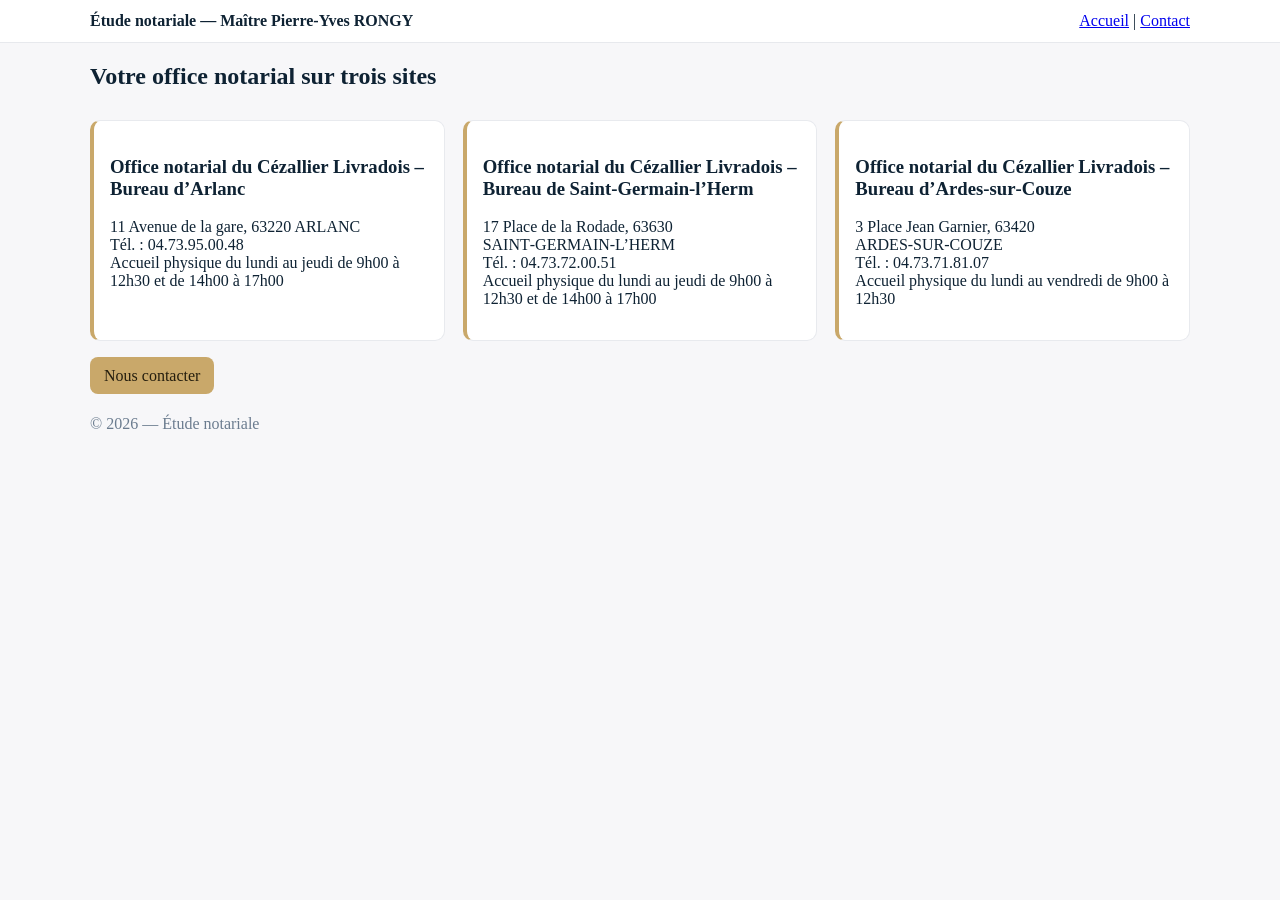
==== index.html @ 6e29611f "Add files via upload" ====
<!DOCTYPE html><html lang='fr'><head><meta charset='UTF-8'><title>Accueil</title><link rel='stylesheet' href='style.css'></head><body><header class='header'><div class='container bar'><strong>Étude notariale — Maître Pierre‑Yves RONGY</strong><nav><a href='index.html'>Accueil</a> | <a href='contact.html'>Contact</a></nav></div></header><section><div class='container'><h1>Votre office notarial sur trois sites</h1><div class='grid2'><div class='addr'><h3>Office notarial du Cézallier Livradois – Bureau d’Arlanc</h3><p>11 Avenue de la gare, 63220 ARLANC<br>Tél. : 04.73.95.00.48<br><span class='small'>Accueil physique du lundi au jeudi de 9h00 à 12h30 et de 14h00 à 17h00</span></p></div><div class='addr'><h3>Office notarial du Cézallier Livradois – Bureau de Saint‑Germain‑l’Herm</h3><p>17 Place de la Rodade, 63630 SAINT‑GERMAIN‑L’HERM<br>Tél. : 04.73.72.00.51<br><span class='small'>Accueil physique du lundi au jeudi de 9h00 à 12h30 et de 14h00 à 17h00</span></p></div><div class='addr'><h3>Office notarial du Cézallier Livradois – Bureau d’Ardes‑sur‑Couze</h3><p>3 Place Jean Garnier, 63420 ARDES‑SUR‑COUZE<br>Tél. : 04.73.71.81.07<br><span class='small'>Accueil physique du lundi au vendredi de 9h00 à 12h30</span></p></div></div><p><a class='cta' href='contact.html'>Nous contacter</a></p></div></section><footer><div class='container' style='padding:14px 0;color:#6b7c8f'>© 2026 — Étude notariale</div></footer></body></html>
---- style.css ----
:root{--navy:#1E3A5F;--gold:#C9A86A;--bg:#F7F7F9;--ink:#0E2233}body{font-family:Segoe UI;margin:0;background:var(--bg);color:var(--ink)}.container{max-width:1100px;margin:auto;padding:0 20px}.header{background:#fff;border-bottom:1px solid #e7e9ed;position:sticky;top:0}.bar{display:flex;justify-content:space-between;align-items:center;padding:12px 0}.cta{background:var(--gold);padding:10px 14px;border-radius:8px;text-decoration:none;color:#251E0E}.addr{background:#fff;border:1px solid #e8eaee;border-left:4px solid var(--gold);border-radius:10px;padding:16px;margin:10px 0}.grid2{display:grid;grid-template-columns:repeat(auto-fit,minmax(280px,1fr));gap:18px}.card{background:#fff;border:1px solid #e8eaee;border-radius:10px;padding:16px}
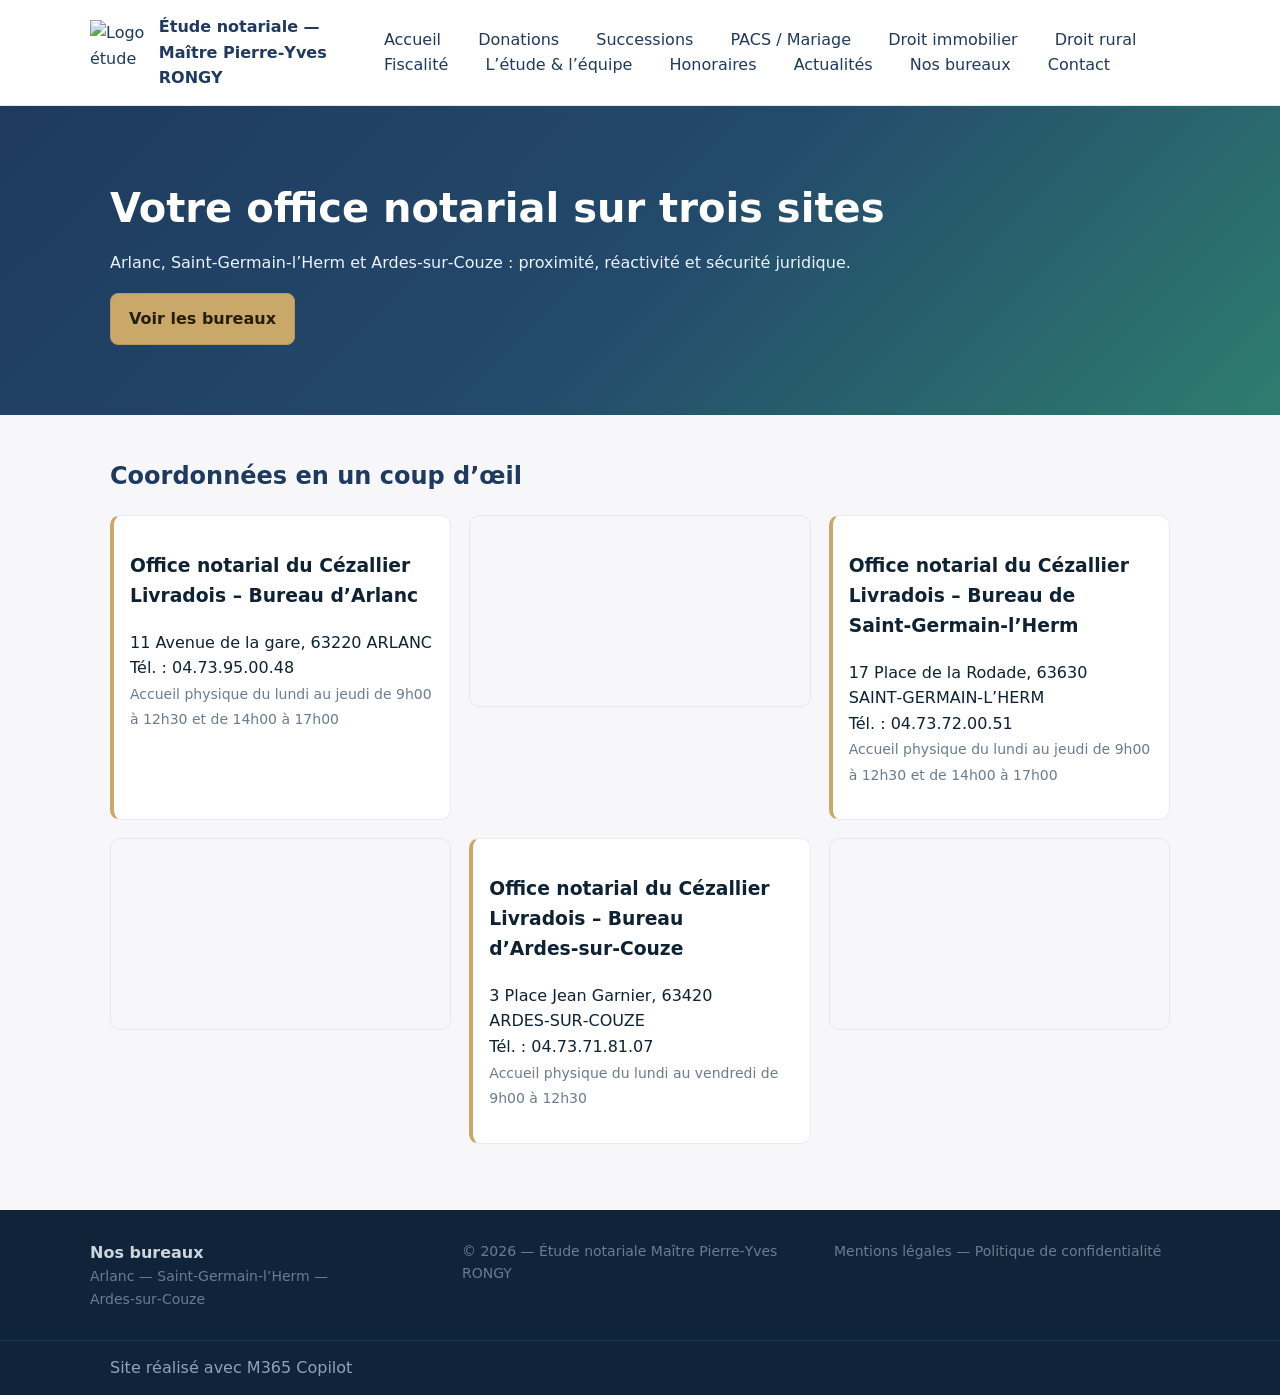
==== commit 841bee19: "Add files via upload" ====
--- a/index.html
+++ b/index.html
@@ -1 +1,54 @@
-<!DOCTYPE html><html lang='fr'><head><meta charset='UTF-8'><title>Accueil</title><link rel='stylesheet' href='style.css'></head><body><header class='header'><div class='container bar'><strong>Étude notariale — Maître Pierre‑Yves RONGY</strong><nav><a href='index.html'>Accueil</a> | <a href='contact.html'>Contact</a></nav></div></header><section><div class='container'><h1>Votre office notarial sur trois sites</h1><div class='grid2'><div class='addr'><h3>Office notarial du Cézallier Livradois – Bureau d’Arlanc</h3><p>11 Avenue de la gare, 63220 ARLANC<br>Tél. : 04.73.95.00.48<br><span class='small'>Accueil physique du lundi au jeudi de 9h00 à 12h30 et de 14h00 à 17h00</span></p></div><div class='addr'><h3>Office notarial du Cézallier Livradois – Bureau de Saint‑Germain‑l’Herm</h3><p>17 Place de la Rodade, 63630 SAINT‑GERMAIN‑L’HERM<br>Tél. : 04.73.72.00.51<br><span class='small'>Accueil physique du lundi au jeudi de 9h00 à 12h30 et de 14h00 à 17h00</span></p></div><div class='addr'><h3>Office notarial du Cézallier Livradois – Bureau d’Ardes‑sur‑Couze</h3><p>3 Place Jean Garnier, 63420 ARDES‑SUR‑COUZE<br>Tél. : 04.73.71.81.07<br><span class='small'>Accueil physique du lundi au vendredi de 9h00 à 12h30</span></p></div></div><p><a class='cta' href='contact.html'>Nous contacter</a></p></div></section><footer><div class='container' style='padding:14px 0;color:#6b7c8f'>© 2026 — Étude notariale</div></footer></body></html>+<!DOCTYPE html><html lang='fr'><head>
+<meta charset='UTF-8'><meta name='viewport' content='width=device-width, initial-scale=1'>
+<title>Accueil</title>
+<link rel='icon' type='image/png' href='assets/favicon.png'>
+<link rel='stylesheet' href='style.css'>
+</head><body>
+
+<header class='header'>
+  <div class='container bar'>
+    <a class='brand' href='index.html'>
+      <img src='assets/logo.png' alt='Logo étude'>
+      <strong>Étude notariale — Maître Pierre‑Yves RONGY</strong>
+    </a>
+    <button class='menu-toggle' onclick="document.body.classList.toggle('nav-open')">Menu</button>
+    <nav>
+      <a href='index.html'>Accueil</a>
+      <a href='donations.html'>Donations</a>
+      <a href='successions.html'>Successions</a>
+      <a href='pacs_mariage.html'>PACS / Mariage</a>
+      <a href='immobilier.html'>Droit immobilier</a>
+      <a href='droit_rural.html'>Droit rural</a>
+      <a href='fiscalite.html'>Fiscalité</a>
+      <a href='equipe.html'>L’étude &amp; l’équipe</a>
+      <a href='honoraires.html'>Honoraires</a>
+      <a href='actualites.html'>Actualités</a>
+      <a href='bureaux.html'>Nos bureaux</a>
+      <a href='contact.html'>Contact</a>
+    </nav>
+  </div>
+</header>
+
+<section class='hero'><div class='container'>
+<h1>Votre office notarial sur trois sites</h1>
+<p>Arlanc, Saint‑Germain‑l’Herm et Ardes‑sur‑Couze : proximité, réactivité et sécurité juridique.</p>
+<a class='cta' href='bureaux.html'>Voir les bureaux</a>
+</div></section>
+<section><div class='container'>
+<h2>Coordonnées en un coup d’œil</h2>
+<div class='grid2'><div class='addr'><h3>Office notarial du Cézallier Livradois – Bureau d’Arlanc</h3><p>11 Avenue de la gare, 63220 ARLANC<br>Tél. : 04.73.95.00.48<br><span class='small'>Accueil physique du lundi au jeudi de 9h00 à 12h30 et de 14h00 à 17h00</span></p></div><div style='aspect-ratio:16/9;border:1px solid #e5e8ee;border-radius:10px;overflow:hidden'><iframe src="https://share.google/TdlPxGfCWdczlRmi7" width='100%' height='100%' style='border:0' loading='lazy' referrerpolicy='no-referrer-when-downgrade' allowfullscreen></iframe></div><div class='addr'><h3>Office notarial du Cézallier Livradois – Bureau de Saint‑Germain‑l’Herm</h3><p>17 Place de la Rodade, 63630 SAINT‑GERMAIN‑L’HERM<br>Tél. : 04.73.72.00.51<br><span class='small'>Accueil physique du lundi au jeudi de 9h00 à 12h30 et de 14h00 à 17h00</span></p></div><div style='aspect-ratio:16/9;border:1px solid #e5e8ee;border-radius:10px;overflow:hidden'><iframe src="https://share.google/jQuEbAlJYLsI0Zqp4" width='100%' height='100%' style='border:0' loading='lazy' referrerpolicy='no-referrer-when-downgrade' allowfullscreen></iframe></div><div class='addr'><h3>Office notarial du Cézallier Livradois – Bureau d’Ardes‑sur‑Couze</h3><p>3 Place Jean Garnier, 63420 ARDES‑SUR‑COUZE<br>Tél. : 04.73.71.81.07<br><span class='small'>Accueil physique du lundi au vendredi de 9h00 à 12h30</span></p></div><div style='aspect-ratio:16/9;border:1px solid #e5e8ee;border-radius:10px;overflow:hidden'><iframe src="https://share.google/MNSxHcf90Dn35QEaH" width='100%' height='100%' style='border:0' loading='lazy' referrerpolicy='no-referrer-when-downgrade' allowfullscreen></iframe></div></div>
+</div></section>
+
+<footer>
+  <div class='container cols'>
+    <div>
+      <strong>Nos bureaux</strong>
+      <div class='small'>Arlanc — Saint‑Germain‑l’Herm — Ardes‑sur‑Couze</div>
+    </div>
+    <div class='small'>© 2026 — Étude notariale Maître Pierre‑Yves RONGY</div>
+    <div class='small'>Mentions légales — Politique de confidentialité</div>
+  </div>
+  <div class='copy'><div class='container'>Site réalisé avec M365 Copilot</div></div>
+</footer>
+
+</body></html>
--- a/style.css
+++ b/style.css
@@ -1 +1,23 @@
-:root{--navy:#1E3A5F;--gold:#C9A86A;--bg:#F7F7F9;--ink:#0E2233}body{font-family:Segoe UI;margin:0;background:var(--bg);color:var(--ink)}.container{max-width:1100px;margin:auto;padding:0 20px}.header{background:#fff;border-bottom:1px solid #e7e9ed;position:sticky;top:0}.bar{display:flex;justify-content:space-between;align-items:center;padding:12px 0}.cta{background:var(--gold);padding:10px 14px;border-radius:8px;text-decoration:none;color:#251E0E}.addr{background:#fff;border:1px solid #e8eaee;border-left:4px solid var(--gold);border-radius:10px;padding:16px;margin:10px 0}.grid2{display:grid;grid-template-columns:repeat(auto-fit,minmax(280px,1fr));gap:18px}.card{background:#fff;border:1px solid #e8eaee;border-radius:10px;padding:16px}+:root{--navy:#1E3A5F;--gold:#C9A86A;--ink:#0E2233;--muted:#6B7C8F;--bg:#F7F7F9;--card:#FFFFFF;--accent:#2E7D6F}
+*{box-sizing:border-box}html{scroll-behavior:smooth}body{margin:0;background:var(--bg);color:var(--ink);font-family:Segoe UI, system-ui, -apple-system, Roboto, Helvetica, Arial;line-height:1.6}
+.container{max-width:1100px;margin:auto;padding:0 20px}
+.header{position:sticky;top:0;z-index:50;background:#fff;border-bottom:1px solid #e7e9ed}
+.header .bar{display:flex;align-items:center;justify-content:space-between;padding:14px 0}
+.brand{display:flex;align-items:center;gap:14px;color:var(--navy);text-decoration:none}
+.brand img{height:64px}
+nav a{color:var(--navy);text-decoration:none;margin:0 10px;padding:8px 6px;border-radius:6px}
+nav a:hover{background:rgba(201,168,106,.18)}
+.menu-toggle{display:none}
+@media(max-width:920px){nav{display:none}.menu-toggle{display:block;border:1px solid #e0e3e8;background:#fff;border-radius:6px;padding:8px 10px}.nav-open nav{display:block;padding-bottom:12px}.nav-open nav a{display:inline-block;margin:6px 8px}}
+.hero{background:linear-gradient(135deg,var(--navy),#23496B 50%, var(--accent));color:#fff;padding:70px 0}
+.hero h1{font-size:40px;margin:0 0 10px}.hero p{color:#EAF3FF;margin:0 0 18px;max-width:780px}
+.cta{display:inline-block;background:var(--gold);color:#251E0E;text-decoration:none;font-weight:600;padding:12px 18px;border-radius:8px;border:1px solid #b89761}
+section{padding:42px 0}section h2{color:var(--navy);margin-top:0}
+.cards{display:grid;grid-template-columns:repeat(auto-fit,minmax(240px,1fr));gap:18px;margin-top:12px}
+.card{background:var(--card);border:1px solid #e8eaee;border-radius:12px;padding:18px;box-shadow:0 1px 2px rgba(10,20,30,.04)}
+.grid2{display:grid;grid-template-columns:repeat(auto-fit,minmax(280px,1fr));gap:18px}
+.addr{background:#fff;border:1px solid #e8eaee;border-left:4px solid var(--gold);border-radius:10px;padding:16px}
+.small{font-size:14px;color:var(--muted)}
+footer{background:#0f2438;color:#cbd6df;margin-top:24px}
+footer .cols{display:grid;grid-template-columns:repeat(auto-fit,minmax(220px,1fr));gap:16px;padding:30px 0}
+.copy{border-top:1px solid #1d3650;padding:14px 0;color:#90a3b5}
